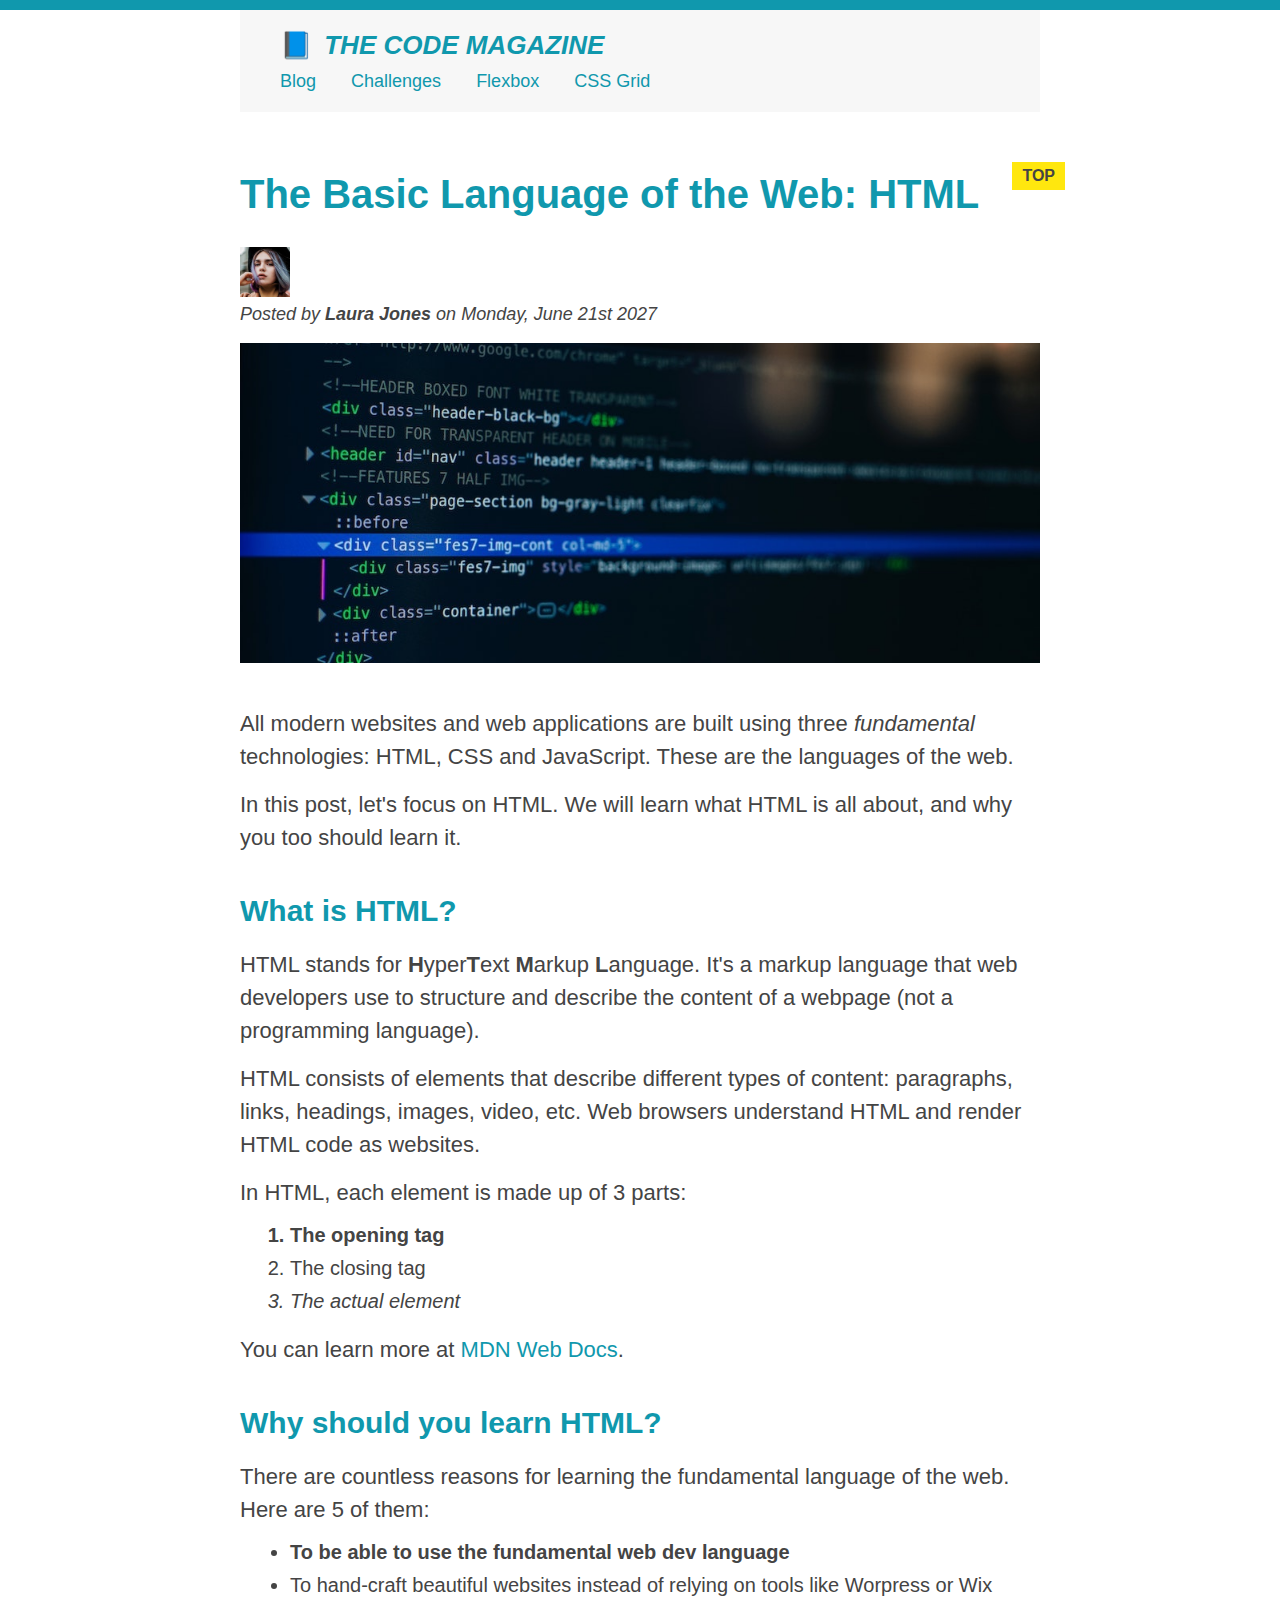
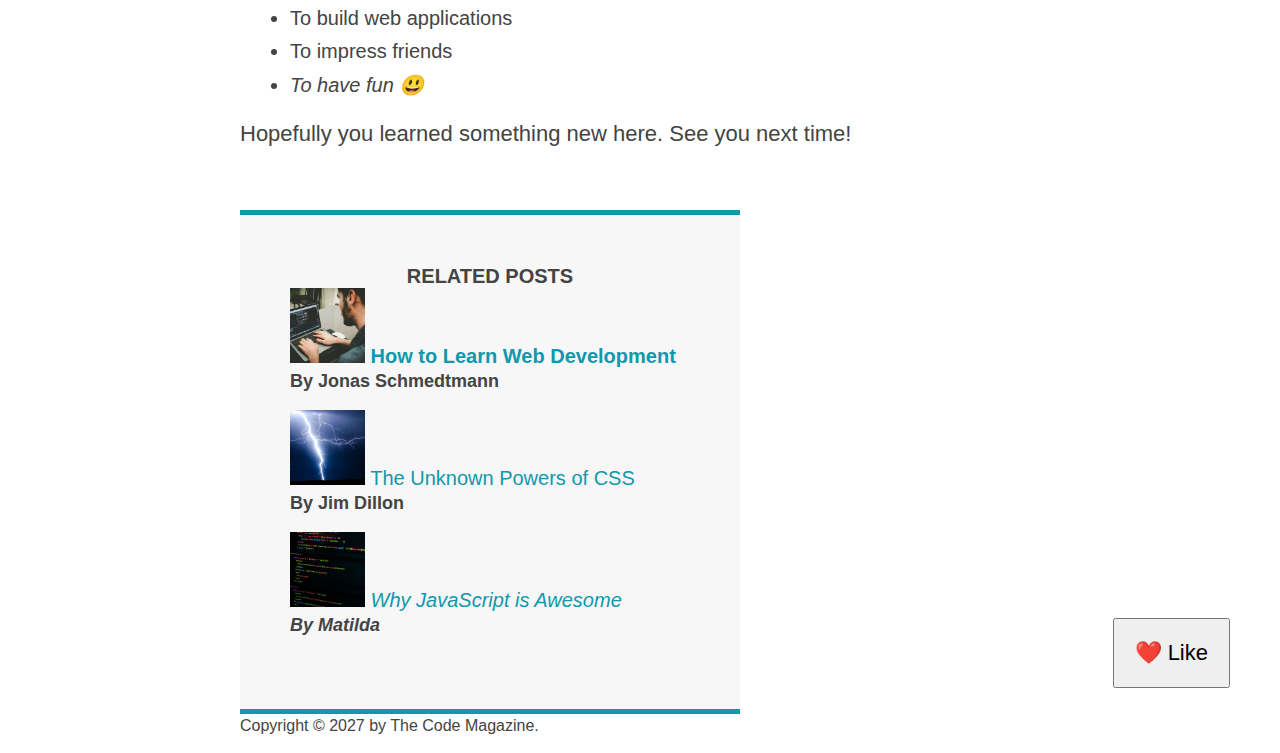
==== CSS-Layouts/index.html @ 2538c3b3 "First_Commit" ====
<!DOCTYPE html>
<html lang="en">
  <head>
    <meta charset="UTF-8" />
    <link href="style.css" rel="stylesheet" />

    <title>The Basic Language of the Web: HTML</title>
  </head>

  <body>
    <!--
    <h1>The Basic Language of the Web: HTML</h1>
    <h2>The Basic Language of the Web: HTML</h2>
    <h3>The Basic Language of the Web: HTML</h3>
    <h4>The Basic Language of the Web: HTML</h4>
    <h5>The Basic Language of the Web: HTML</h5>
    <h6>The Basic Language of the Web: HTML</h6>
    -->

    <div class="container">
      <header class="main-header">
        <h1>📘 The Code Magazine</h1>

        <nav>
          <!-- <strong>This is the navigation</strong> -->
          <a href="blog.html">Blog</a>
          <a href="#">Challenges</a>
          <a href="#">Flexbox</a>
          <a href="#">CSS Grid</a>
        </nav>
      </header>

      <article>
        <header class="post-header">
          <h2>The Basic Language of the Web: HTML</h2>

          <img
            src="img/laura-jones.jpg"
            alt="Headshot of Laura Jones"
            height="50"
            width="50"
          />

          <p id="author">
            Posted by <strong>Laura Jones</strong> on Monday, June 21st 2027
          </p>

          <img
            src="img/post-img.jpg"
            alt="HTML code on a screen"
            width="500"
            height="200"
            class="post-img"
          />
          <button>❤️ Like</button>
        </header>

        <p>
          All modern websites and web applications are built using three
          <em>fundamental</em>
          technologies: HTML, CSS and JavaScript. These are the languages of the
          web.
        </p>

        <p>
          In this post, let's focus on HTML. We will learn what HTML is all
          about, and why you too should learn it.
        </p>

        <h3>What is HTML?</h3>
        <p>
          HTML stands for <strong>H</strong>yper<strong>T</strong>ext
          <strong>M</strong>arkup <strong>L</strong>anguage. It's a markup
          language that web developers use to structure and describe the content
          of a webpage (not a programming language).
        </p>
        <p>
          HTML consists of elements that describe different types of content:
          paragraphs, links, headings, images, video, etc. Web browsers
          understand HTML and render HTML code as websites.
        </p>
        <p>In HTML, each element is made up of 3 parts:</p>

        <ol>
          <li class="first-li">The opening tag</li>
          <li>The closing tag</li>
          <li>The actual element</li>
        </ol>

        <p>
          You can learn more at
          <a
            href="https://developer.mozilla.org/en-US/docs/Web/HTML"
            target="_blank"
            >MDN Web Docs</a
          >.
        </p>

        <h3>Why should you learn HTML?</h3>

        <p>
          There are countless reasons for learning the fundamental language of
          the web. Here are 5 of them:
        </p>

        <ul>
          <li class="first-li">
            To be able to use the fundamental web dev language
          </li>
          <li>
            To hand-craft beautiful websites instead of relying on tools like
            Worpress or Wix
          </li>
          <li>To build web applications</li>
          <li>To impress friends</li>
          <li>To have fun 😃</li>
        </ul>

        <p>Hopefully you learned something new here. See you next time!</p>
      </article>

      <aside>
        <h4>Related posts</h4>

        <ul class="related">
          <li>
            <img
              src="img/related-1.jpg"
              alt="Person programming"
              width="75"
              height="75"
            />
            <a href="#">How to Learn Web Development</a>
            <p class="related-author">By Jonas Schmedtmann</p>
          </li>
          <li>
            <img
              src="img/related-2.jpg"
              alt="Lightning"
              width="75"
              height="75"
            />
            <a href="#">The Unknown Powers of CSS</a>
            <p class="related-author">By Jim Dillon</p>
          </li>
          <li>
            <img
              src="img/related-3.jpg"
              alt="JavaScript code on a screen"
              width="75"
              height="75"
            />
            <a href="#">Why JavaScript is Awesome</a>
            <p class="related-author">By Matilda</p>
          </li>
        </ul>
      </aside>

      <footer>
        <p id="copyright" class="copyright text">
          Copyright &copy; 2027 by The Code Magazine.
        </p>
      </footer>
    </div>
  </body>
</html>
---- CSS-Layouts/style.css ----
* {
  /* border-top: 10px solid #1098ad; */
  margin: 0;
  padding: 0;
}

/* PAGE SECTIONS */
body {
  color: #444;
  font-family: sans-serif;

  border-top: 10px solid #1098ad;
  position: relative;
}

.container {
  width: 800px;
  /* margin-left: auto;
  margin-right: auto; */
  margin: 0 auto;
}

.main-header {
  background-color: #f7f7f7;
  /* padding: 20px;
  padding-left: 40px;
  padding-right: 40px; */
  padding: 20px 40px;
  margin-bottom: 60px;
  /* height: 80px; */
}

nav {
  font-size: 18px;
  /* text-align: center; */
}

article {
  margin-bottom: 60px;
}

.post-header {
  margin-bottom: 40px;
  /* position: relative; */
}

aside {
  background-color: #f7f7f7;
  border-top: 5px solid #1098ad;
  border-bottom: 5px solid #1098ad;
  /* padding-top: 50px;
  padding-bottom: 50px; */
  padding: 50px 0;
  width: 500px;
}

/* SMALLER ELEMENTS */
h1,
h2,
h3 {
  color: #1098ad;
}

h1 {
  font-size: 26px;
  text-transform: uppercase;
  font-style: italic;
}

h2 {
  font-size: 40px;
  margin-bottom: 30px;
}

h3 {
  font-size: 30px;
  margin-bottom: 20px;
  margin-top: 40px;
}

h4 {
  font-size: 20px;
  text-transform: uppercase;
  text-align: center;
}

p {
  font-size: 22px;
  line-height: 1.5;
  margin-bottom: 15px;
}

ul,
ol {
  margin-left: 50px;
  margin-bottom: 20px;
}

li {
  font-size: 20px;
  margin-bottom: 10px;
  /* display: inline; */
}

li:last-child {
  margin-bottom: 0;
}

/* footer p {
  font-size: 16px;
} */

/* article header p {
  font-style: italic;
} */

#author {
  font-style: italic;
  font-size: 18px;
}

#copyright {
  font-size: 16px;
}

.related-author {
  font-size: 18px;
  font-weight: bold;
}

/* ul {
  list-style: none;
} */

.related {
  list-style: none;
}

body {
  /* background-color: orangered; */
}

/* .first-li {
  font-weight: bold;
} */

li:first-child {
  font-weight: bold;
}

li:last-child {
  font-style: italic;
}

li:nth-child(even) {
  /* color: red; */
}

/* Misconception: this won't work! */
article p:first-child {
  color: red;
}

/* Styling links */
a:link {
  color: #1098ad;
  text-decoration: none;
}

a:visited {
  /* color: #777; */
  color: #1098ad;
}

a:hover {
  color: orangered;
  font-weight: bold;
  text-decoration: underline orangered;
}

a:active {
  background-color: black;
  font-style: italic;
}
/* LVHA */

.post-img {
  width: 100%;
  height: auto;
}

nav a:link {
  /* background-color: orangered;
  margin: 20px;
  padding: 20px;

  display: block; */

  margin-right: 30px;
  margin-top: 10px;
  display: inline-block;
}

nav a:link:last-child {
  margin-right: 0;
}

button {
  font-size: 22px;
  padding: 20px;
  cursor: pointer;

  position: absolute;
  /* top: 50px;
  left: 50px; */
  bottom: 50px;
  right: 50px;
}

h1::first-letter {
  font-style: normal;
  margin-right: 5px;
}

h3 + p::first-line {
  /* color: red; */
}

h2 {
  /* background-color: orange; */
  position: relative;
}

h2::before {
  content: "TOP";
  background-color: #ffe70e;
  color: #444;
  font-size: 16px;
  font-weight: bold;
  display: inline-block;
  padding: 5px 10px;
  position: absolute;
  top: -10px;
  right: -25px;
}

/* Resolving conflicts */
/* #copyright {
  color: red;
}

.copyright {
  color: blue;
}

.text {
  color: yellow;
}

footer p {
  color: green !important;
} */

/* nav a:link,
nav p {
  font-size: 18px;
} */
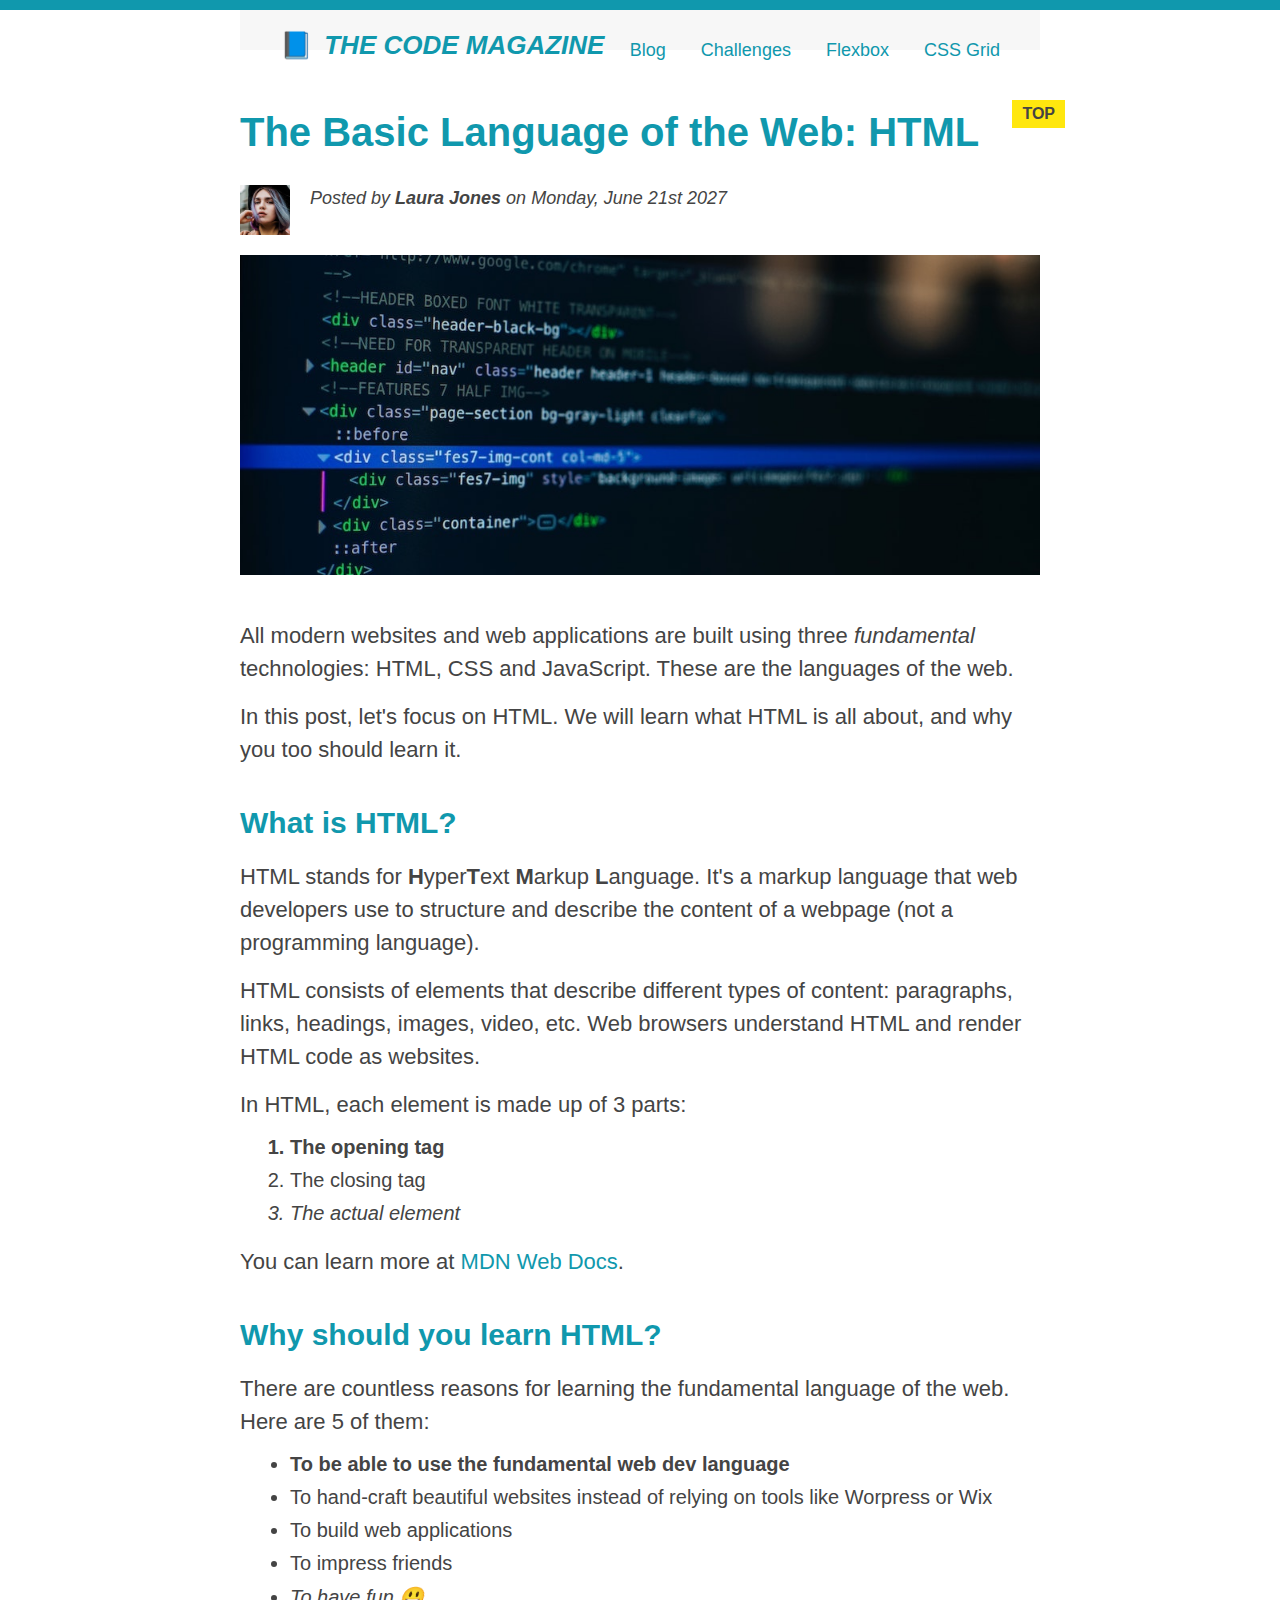
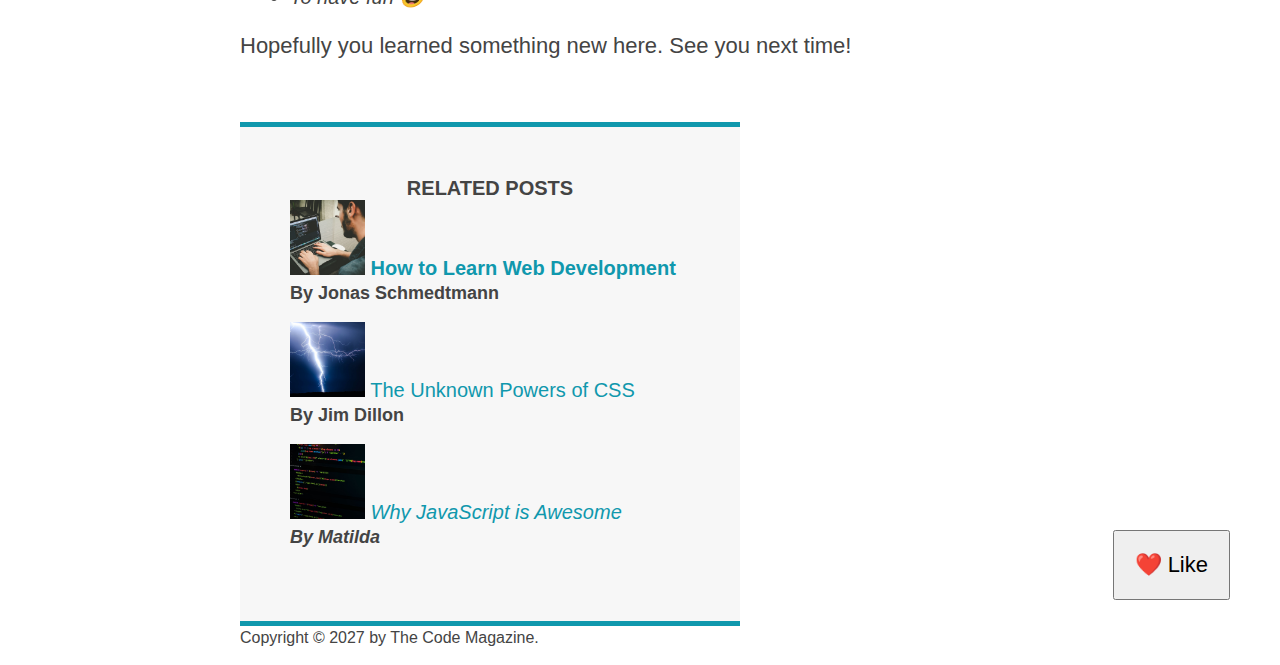
==== commit a09b1bde: "use float" ====
--- a/CSS-Layouts/index.html
+++ b/CSS-Layouts/index.html
@@ -39,10 +39,11 @@
             alt="Headshot of Laura Jones"
             height="50"
             width="50"
+            class="author-img"
           />
 
-          <p id="author">
-            Posted by <strong>Laura Jones</strong> on Monday, June 21st 2027
+          <p id="author" class="author">
+            Posted by <strong>Laura Jones</strong> on Monday, June 21st 2027 
           </p>
 
           <img
--- a/CSS-Layouts/style.css
+++ b/CSS-Layouts/style.css
@@ -182,6 +182,7 @@
   background-color: black;
   font-style: italic;
 }
+
 /* LVHA */
 
 .post-img {
@@ -222,7 +223,7 @@
   margin-right: 5px;
 }
 
-h3 + p::first-line {
+h3+p::first-line {
   /* color: red; */
 }
 
@@ -265,3 +266,20 @@
 nav p {
   font-size: 18px;
 } */
+
+/* FLOATS */
+.author-img {
+  float: left;
+  margin-bottom: 20px;
+}
+.author{
+  float:left;
+  margin-left: 10px;
+  margin-left: 20px;
+}
+h1{
+  float: left;
+}
+nav{
+  float: right;
+}